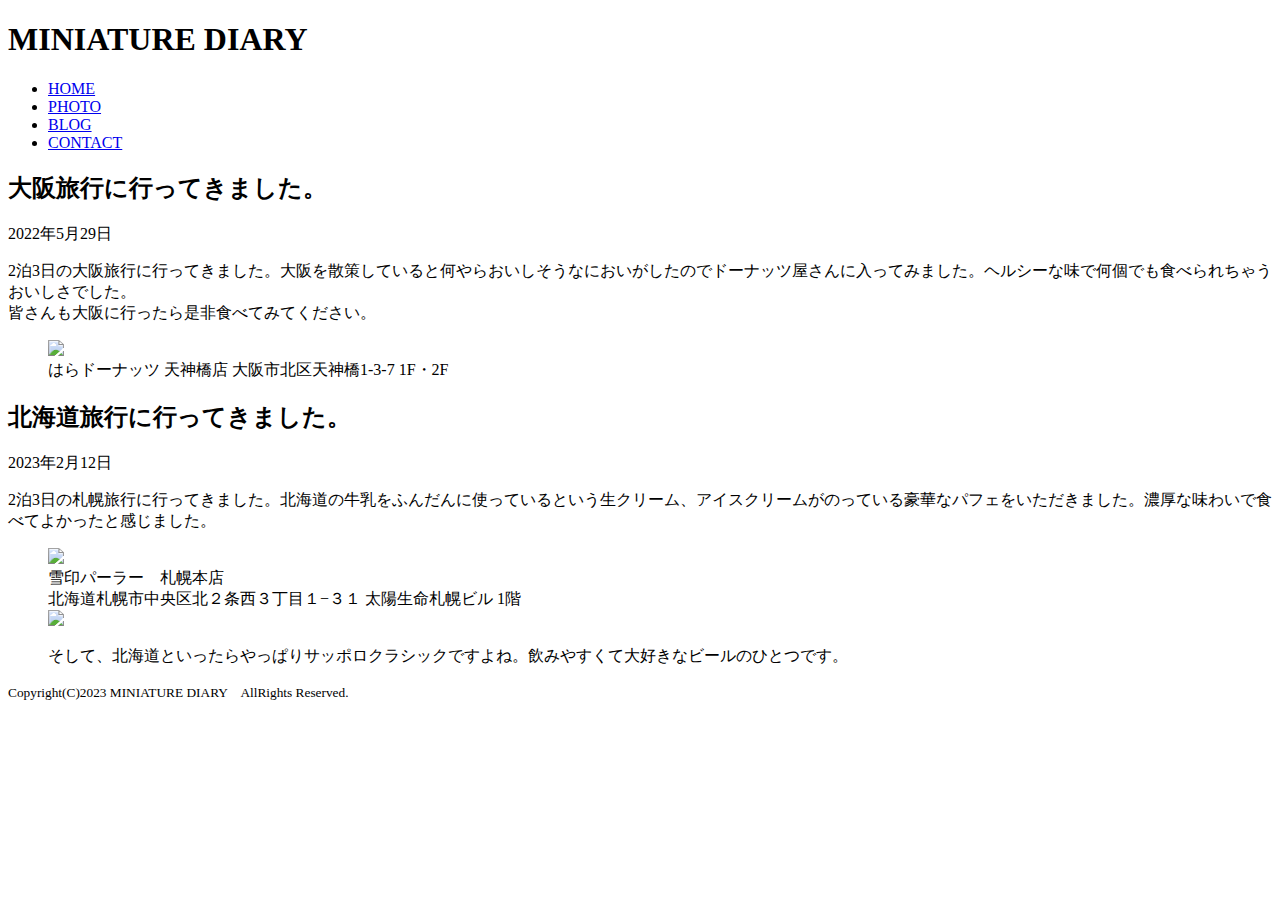
==== ramutyan/html/blog.html @ b7156b3b "Create blog.html" ====
<!DOCTYPE html>
<html>
<head>
<meta charset="utf-8">
<title>MINIATURE DIARY</title>
<link href="../css/style.css" rel="stylesheet">
</head>
<body id="blog">
<div id="container">
<header>
	<h1>MINIATURE DIARY</h1>
</header>
<nav>
	<ul>
		<li><a href="index.html">HOME</a></li>
		<li><a href="photo.html">PHOTO</a></li>
		<li><a href="blog.html">BLOG</a></li>
        <li><a href="contact.html">CONTACT</a></li>
	</ul>
</nav>
<article>
	<h2>大阪旅行に行ってきました。</h2>
	<time datetime="2022/05/29" pubdata>2022年5月29日</time>
	<p id="test01">2泊3日の大阪旅行に行ってきました。大阪を散策していると何やらおいしそうなにおいがしたのでドーナッツ屋さんに入ってみました。ヘルシーな味で何個でも食べられちゃうおいしさでした。<br>皆さんも大阪に行ったら是非食べてみてください。</p>
	<figure>
		<img src="../images/donut.jpg" width="500px" hight="500px">
        <figcaption>はらドーナッツ 天神橋店	大阪市北区天神橋1-3-7 1F・2F</figcaption>
	</figure>
<aside>
</aside>
</article>
<article>
	<h2>北海道旅行に行ってきました。</h2>
	<time datetime="2022/05/29" pubdata>2023年2月12日</time>
	<p id="test01">2泊3日の札幌旅行に行ってきました。北海道の牛乳をふんだんに使っているという生クリーム、アイスクリームがのっている豪華なパフェをいただきました。濃厚な味わいで食べてよかったと感じました。
	<figure>
		<img src="../images/Parfait.jpg" width="500px" hight="500px">
        <figcaption>雪印パーラー　札幌本店<br>
        北海道札幌市中央区北２条西３丁目１−３１ 太陽生命札幌ビル 1階</figcaption>
        <img src="../images/Beer.jpg" width="500px" hight="500px">
        <p>そして、北海道といったらやっぱりサッポロクラシックですよね。飲みやすくて大好きなビールのひとつです。
    </p>
	</figure>
<aside>
</aside>
</article>
<footer>
	<p><small>Copyright(C)2023 MINIATURE DIARY　AllRights Reserved.</small></p>
</footer>
</div>
</body>
</html>
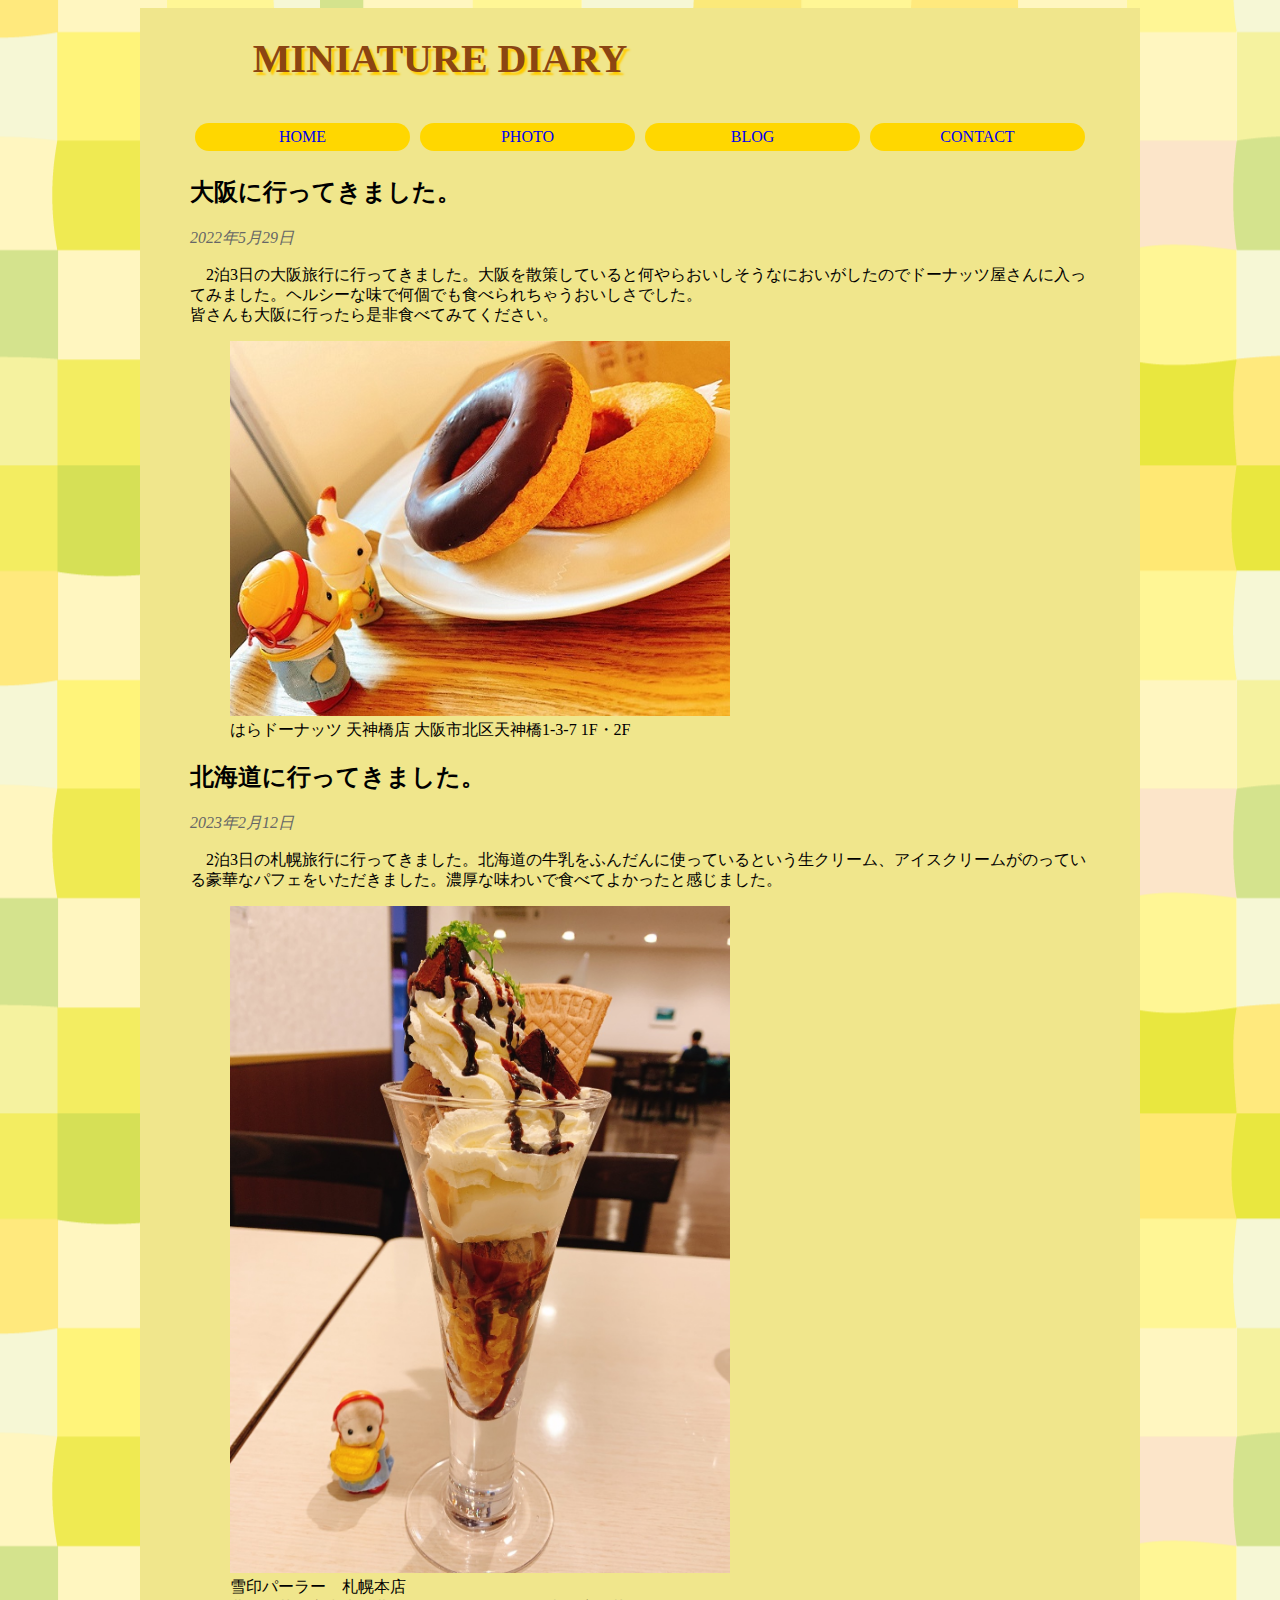
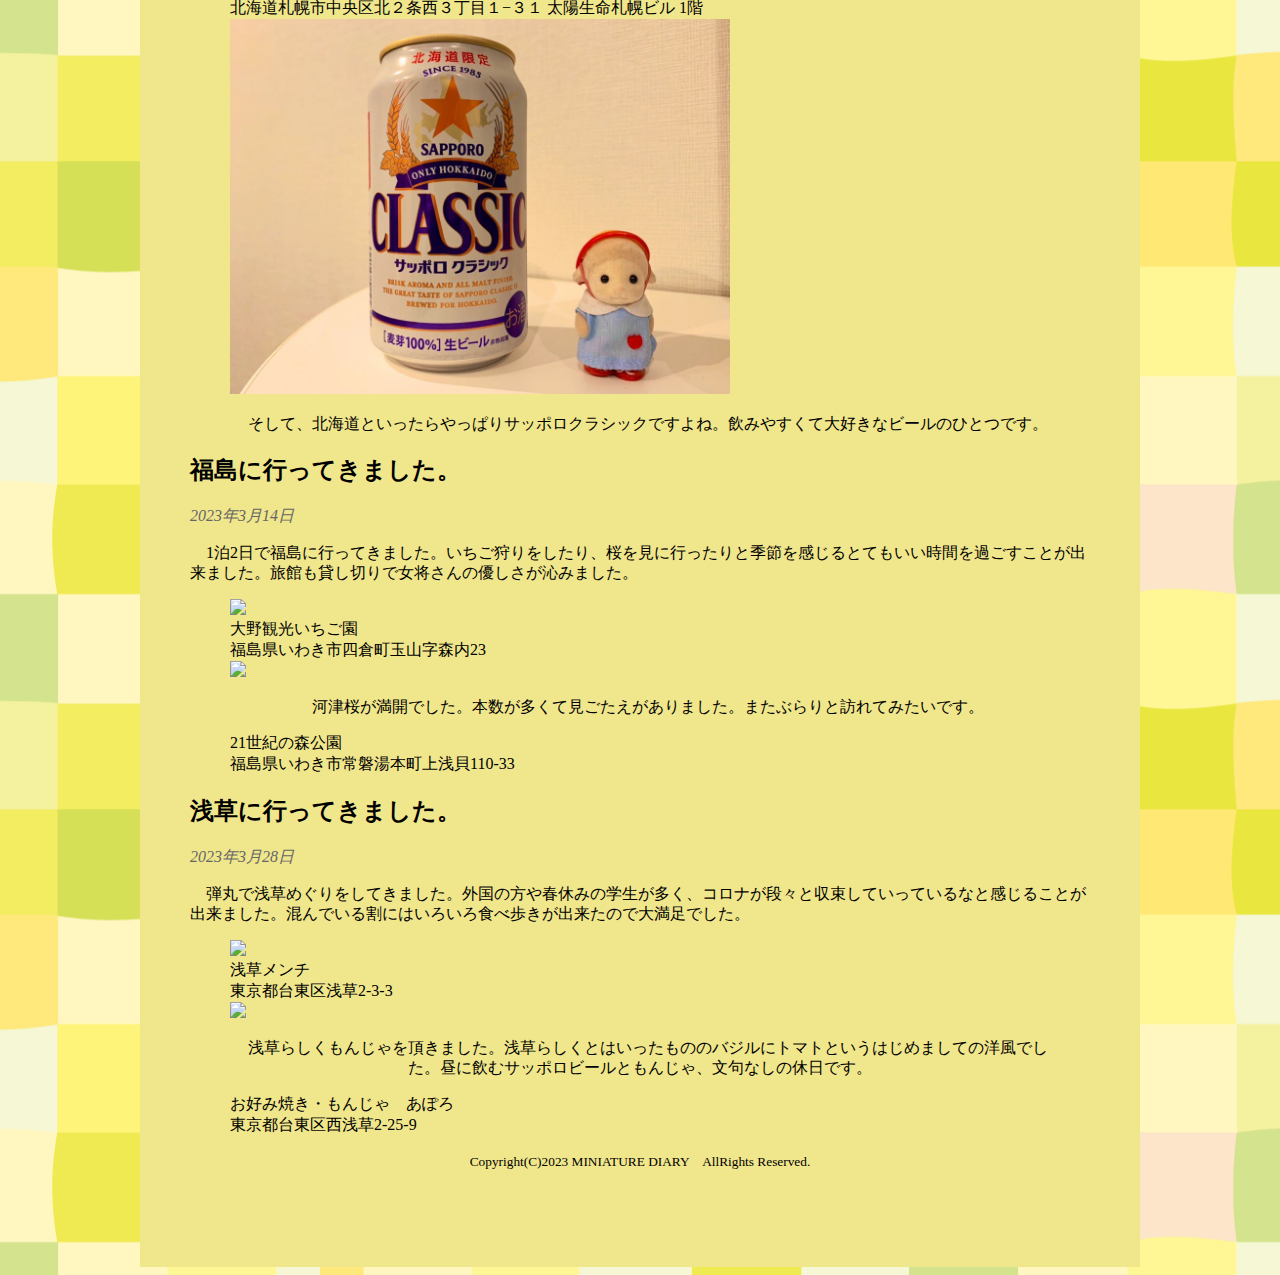
==== commit 77a82438: "Update blog.html" ====
--- a/ramutyan/html/blog.html
+++ b/ramutyan/html/blog.html
@@ -19,7 +19,7 @@
 	</ul>
 </nav>
 <article>
-	<h2>大阪旅行に行ってきました。</h2>
+	<h2>大阪に行ってきました。</h2>
 	<time datetime="2022/05/29" pubdata>2022年5月29日</time>
 	<p id="test01">2泊3日の大阪旅行に行ってきました。大阪を散策していると何やらおいしそうなにおいがしたのでドーナッツ屋さんに入ってみました。ヘルシーな味で何個でも食べられちゃうおいしさでした。<br>皆さんも大阪に行ったら是非食べてみてください。</p>
 	<figure>
@@ -30,7 +30,7 @@
 </aside>
 </article>
 <article>
-	<h2>北海道旅行に行ってきました。</h2>
+	<h2>北海道に行ってきました。</h2>
 	<time datetime="2022/05/29" pubdata>2023年2月12日</time>
 	<p id="test01">2泊3日の札幌旅行に行ってきました。北海道の牛乳をふんだんに使っているという生クリーム、アイスクリームがのっている豪華なパフェをいただきました。濃厚な味わいで食べてよかったと感じました。
 	<figure>
@@ -44,6 +44,40 @@
 <aside>
 </aside>
 </article>
+ <article>
+	<h2>福島に行ってきました。</h2>
+	<time datetime="2022/05/29" pubdata>2023年3月14日</time>
+	<p id="test01">1泊2日で福島に行ってきました。いちご狩りをしたり、桜を見に行ったりと季節を感じるとてもいい時間を過ごすことが出来ました。旅館も貸し切りで女将さんの優しさが沁みました。
+	<figure>
+		<img src="../images/fykushima2.jpg" width="500px" hight="500px">
+        <figcaption>大野観光いちご園<br>
+        福島県いわき市四倉町玉山字森内23</figcaption>
+        <img src="../images/fukushima4.jpg" width="500px" hight="500px">
+        <p>河津桜が満開でした。本数が多くて見ごたえがありました。またぶらりと訪れてみたいです。
+    </p>
+        <figcaption>21世紀の森公園<br>
+        福島県いわき市常磐湯本町上浅貝110-33</figcaption>
+	</figure>
+<aside>
+</aside>
+</article>
+<article>
+	<h2>浅草に行ってきました。</h2>
+	<time datetime="2022/05/29" pubdata>2023年3月28日</time>
+	<p id="test01">弾丸で浅草めぐりをしてきました。外国の方や春休みの学生が多く、コロナが段々と収束していっているなと感じることが出来ました。混んでいる割にはいろいろ食べ歩きが出来たので大満足でした。
+	<figure>
+		<img src="../images/asakusa1.jpg" width="500px" hight="500px">
+        <figcaption>浅草メンチ<br>
+        東京都台東区浅草2-3-3</figcaption>
+        <img src="../images/asakusa5.JPG" width="500px" hight="500px">
+        <p>浅草らしくもんじゃを頂きました。浅草らしくとはいったもののバジルにトマトというはじめましての洋風でした。昼に飲むサッポロビールともんじゃ、文句なしの休日です。
+    </p>
+        <figcaption>お好み焼き・もんじゃ　あぽろ<br>
+    東京都台東区西浅草2-25-9</figcaption>
+	</figure>
+<aside>
+</aside>
+</article>
 <footer>
 	<p><small>Copyright(C)2023 MINIATURE DIARY　AllRights Reserved.</small></p>
 </footer>
--- a/ramutyan/css/style.css
+++ b/ramutyan/css/style.css
@@ -0,0 +1,107 @@
+@charset "utf-8";
+/* CSS Document */
+/*--------------------------------
+    レイアウト
+---------------------------------*/
+#container {
+	margin:auto;
+	width:900px;
+	background:khaki;
+	padding:0px 50px 80px 50px;
+}
+.class01{
+    text-align: center;
+}
+/*--------------------------------
+    ヘッダー
+---------------------------------*/
+header {
+	background:khaki;
+	margin:0;
+	padding:0px 50px 110px 50px;
+}
+h1 {
+	font-family: cursive;
+    text-shadow:3px 3px 2px #ffcc00;
+	font-size:250%;
+	color:saddlebrown;
+	width:400px;
+	float:left;
+    text-align:center;
+}
+header p {
+	position:relative;
+	top:30px;
+	left:30px;
+}
+/*--------------------------------
+    ナビ
+---------------------------------*/
+nav ul{
+    margin: 0;
+    padding: 0;
+    overflow: hidden;
+}
+nav li{
+    list-style-type: none;
+    float: left;
+    text-align: center;
+}
+a {	
+	text-decoration:none;
+	border-radius:20px;
+	background:gold;
+	margin:5px;
+	padding:5px;
+    display: block;
+    width: 205px;
+    text-align: center;
+}
+a:visited{
+    color: black;
+}
+a:hover{
+    color:rgba(255,255,255,0.5);
+}
+
+/*--------------------------------
+    コンテンツ
+---------------------------------*/
+time {
+	font-family:serif;
+	font-style:italic;
+	color:#666666;
+}
+#blog article p {
+	text-indent:1em;
+	line-height:1.25em;
+}
+h3{
+    background-color: #faf4d1;
+    border-style: 5px double #ffcf3c;
+    text-align: center;
+    padding: 5px 5px 15px 15px;
+}
+p{
+    text-align: center;
+}
+
+/*--------------------------------
+    サイドバー
+---------------------------------*/
+body{
+    background-image: url(../images/yellow.png);
+    background-position: right;
+}
+#test01{
+    text-align: left;
+}
+/*--------------------------------
+    フッター
+---------------------------------*/
+footer {
+	text-align:center;
+}
+
+
+
